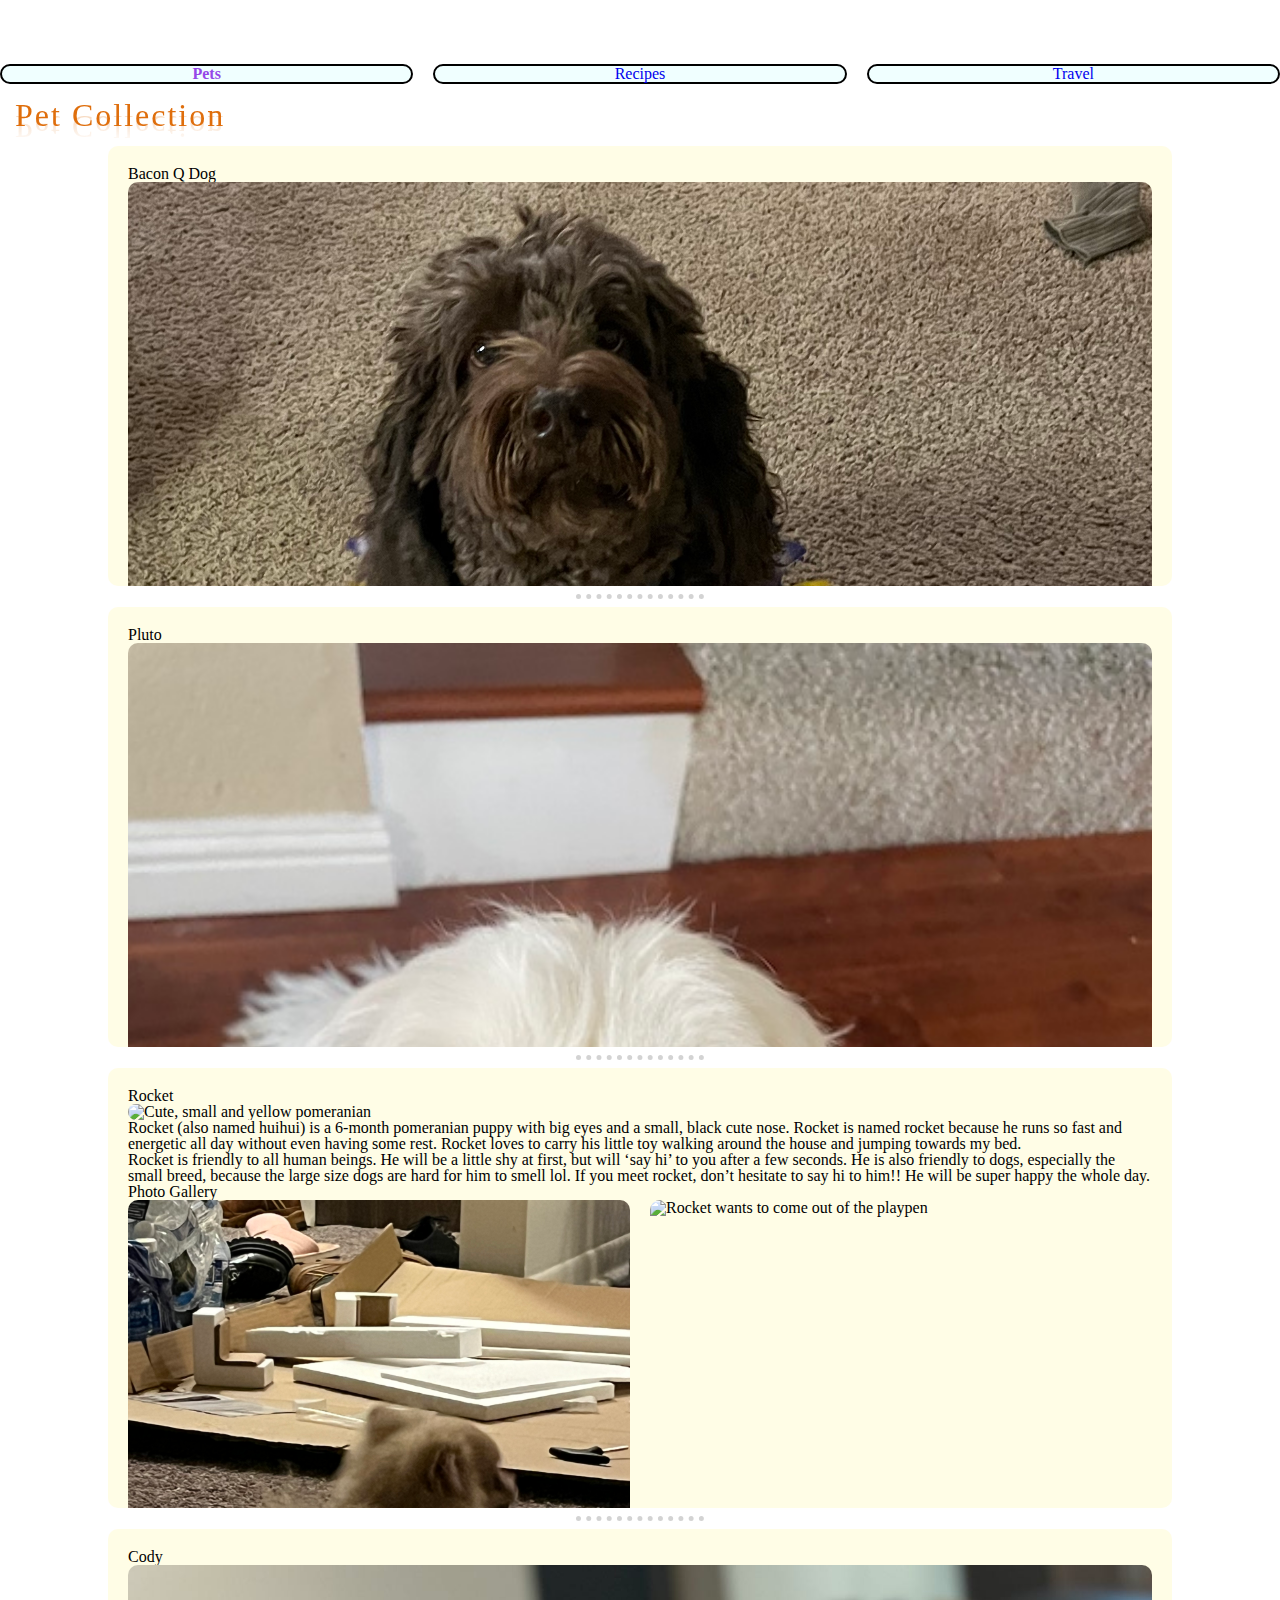
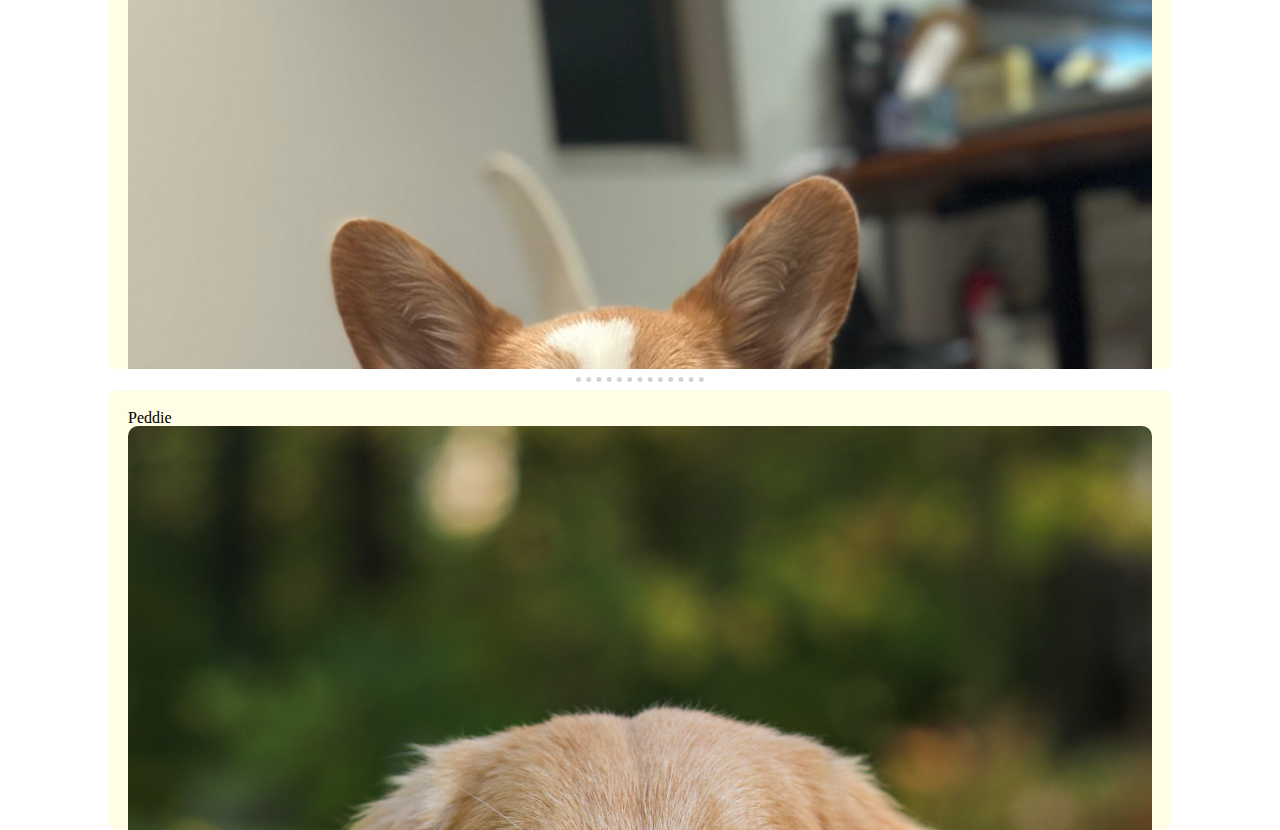
==== index.html @ 74a6d1fb "Add files via upload" ====
<!DOCTYPE html>
<html lang="en">
  <head>
    <meta charset="UTF-8" />
    <meta name="viewport" content="width=device-width, initial-scale=1.0" />
    <title>Pets</title>
    <link rel="stylesheet" type="text/css" href="css/html5reset.css" />
    <link rel="stylesheet" type="text/css" href="css/style.css" />
  </head>
  <body>
    <a href="#main">Skip to Main Content</a>
    <nav>
      <div>
        <a class="current" href="index.html">Pets</a>
        <a href="recipes.html">Recipes</a>
        <a href="travel.html">Travel</a>
      </div>
    </nav>
    <main id="main">
      <div class="animation">
        <span style="--i: 1">P</span>
        <span style="--i: 2">e</span>
        <span style="--i: 3">t</span>
        &nbsp;&nbsp;&nbsp;&nbsp;
        <span style="--i: 4">C</span>
        <span style="--i: 5">o</span>
        <span style="--i: 6">l</span>
        <span style="--i: 7">l</span>
        <span style="--i: 8">e</span>
        <span style="--i: 0">c</span>
        <span style="--i: 10">t</span>
        <span style="--i: 11">i</span>
        <span style="--i: 12">o</span>
        <span style="--i: 13">n</span>
      </div>
      <h1>Pet Collection</h1>
      <div class="pet">
        <h2>Bacon Q Dog</h2>
        <img
          src="images/bacon.jpg"
          width="400"
          alt="Brown labradoodle wearing colorful lei"
          tabindex="0"
        />
        <p>
          Bacon Q. Dog is a 9yr old labradoodle. He prefers to spend his days
          lounging among the three different beds/couches that his family has
          gifted him. He enjoys a walk or two around the neighborhood, as long
          as he can pretend that he doesn't see any of the other animals to
          avoid the embarrassment of not wanting to admit he has no wolf-like
          skills in chasing them.
        </p>
        <p>
          At night just as the rest of the family is ready to relax, Bacon
          suddenly wants to release all of his energy. He will place his toys on
          a mini couch and frantically drag the couch around, giving his toys "a
          ride." There is also a lot of rolling. Lots and lots of rolling.
        </p>
        <h3>Photo Gallery</h3>
        <div class="container1">
          <img
            src="images/bacon_bandana.JPG"
            alt="Brown labradoodle wearing an orange bandana"
            tabindex="0"
          />
          <img
            src="images/bacon_graduation.JPG"
            alt="Small labradoodle puppy wearing a graduation cap and gown"
            tabindex="0"
          />
          <video controls>
            <source src="images/bacon_agility.mov" />
            Your browser does not support the video tag. This was a video of a
            girl and dog demonstrating a sit and stay procedure
          </video>
          <img
            src="images/bacon_halloween.JPG"
            alt="Brown labradoodle wearing a pirate costume"
            tabindex="0"
          />
        </div>

        <h3>❤️Likes</h3>
        <ul>
          <li>Belly rubs</li>
          <li>Playing tug-of-war</li>
          <li>Sneaking onto the couch</li>
        </ul>
      </div>

      <hr />

      <div class="pet">
        <h2>Pluto</h2>
        <img
          src="images/pluto.jpg"
          width="200"
          alt="White dog looking up"
          tabindex="0"
        />
        <p>
          Pluto is a five year old rescue dog of an unknown breed. He was found
          wandering alone and taken to the Valley Humane Society where he found
          his new family. From a young age, Pluto always had a special
          personality, he was known for being very very lazy! He spends most of
          his time staring out the window to keep watch of his house. Don’t let
          the laziness fool you because Pluto defends his family from the
          mailman and squirrels every single day.
        </p>
        <p>
          Aside from his job as defender of the house, Pluto likes to have fun.
          Pluto’s favorite part of the day is his daily walk. Sometimes he even
          gets to go to the park and meet his neighbors. He also loves his toy
          duck, and only his toy duck. As a dog, it's in his nature to hunt and
          so he makes sure to get some practice with his toy duck.
        </p>
        <h3>Photo Gallery</h3>
        <div class="container1">
          <img
            src="images/pluto_cookie.JPG"
            width="200"
            alt="Pluto is standing up to eat a cookie"
            tabindex="0"
          />
          <img
            src="images/pluto_sleeping.jpg"
            width="200"
            alt="Pluto is sleeping on bed"
            tabindex="0"
          />
          <img
            src="images/pluto_walk.jpg"
            width="200"
            alt="Pluto is on a walking trail"
            tabindex="0"
          />
          <img
            src="images/pluto_sitting.jpg"
            width="200"
            alt="Pluto is sitting and posed on top of a table"
            tabindex="0"
          />
        </div>
        <h3>💜Likes</h3>
        <ul>
          <li>Eating his bone</li>
          <li>Going to the beach</li>
          <li>Playing with his toy duck</li>
        </ul>
      </div>

      <hr />

      <div class="pet">
        <h2>Rocket</h2>
        <img
          src="images/rocket_primary.jpg"
          width="200"
          alt="Cute, small and yellow pomeranian"
          tabindex="0"
        />
        <p>
          Rocket (also named huihui) is a 6-month pomeranian puppy with big eyes
          and a small, black cute nose. Rocket is named rocket because he runs
          so fast and energetic all day without even having some rest. Rocket
          loves to carry his little toy walking around the house and jumping
          towards my bed.
        </p>
        <p>
          Rocket is friendly to all human beings. He will be a little shy at
          first, but will ‘say hi’ to you after a few seconds. He is also
          friendly to dogs, especially the small breed, because the large size
          dogs are hard for him to smell lol. If you meet rocket, don’t hesitate
          to say hi to him!! He will be super happy the whole day.
        </p>
        <h3>Photo Gallery</h3>
        <div class="container1">
          <img
            src="images/rocket_dinner.jpg"
            width="200"
            alt="Rocket is eating his dinner"
            tabindex="0"
          />
          <img
            src="images/rocket_wants_to_go_out.jpg"
            width="200"
            alt="Rocket wants to come out of the playpen"
            tabindex="0"
          />
          <video width="200" controls>
            <source src="images/rocket_kitchen_clip.mp4" />
            Rocket is trying to hunt the kitchen clip
          </video>
          <img
            src="images/rocket_childhood.jpg"
            width="200"
            alt="Rocket is in his childhood"
            tabindex="0"
          />
        </div>
        <h3>🧡 Likes</h3>
        <ul>
          <li>Chewing bones</li>
          <li>Running</li>
          <li>Chasing</li>
        </ul>
      </div>

      <hr />

      <div class="pet">
        <h2>Cody</h2>
        <img
          src="images/cody.jpg"
          width="200"
          alt="Cody at home"
          tabindex="0"
        />
        <p>
          Cody is a 7yr old Pembroke Corgi. He was born in Cavalier Farms,
          Seattle. He prefers to spend his days lounging on the bean bag. Every
          day, he enjoys two walks around the neighborhood and likes to make
          friends with other doggie friends. If lucky enough, he might see the
          cyclist, but he is not allowed to give chase.
        </p>
        <p>
          Cody loves traveling. He enjoys walking on the beach and taking sun
          naps. But he hates cold weather. He would like to stay at home
          lounging by the fireplace in winter.
        </p>
        <h3>Photo Gallery</h3>
        <div class="container1">
          <img
            src="images/cody_play.jpg"
            width="200"
            alt="Cody lying on the ground making faces"
            tabindex="0"
          />
          <img
            src="images/cody_deathvalley.jpg"
            width="200"
            alt="Cody visiting Badwater Basin in Death Valley National Park"
            tabindex="0"
          />
          <img
            src="images/cody_sea.jpg"
            width="200"
            alt="Cody having a walk by the sea"
            tabindex="0"
          />
          <img
            src="images/cody_fireplace.jpg"
            width="200"
            alt="Cody lounging by the fireplace in winter"
            tabindex="0"
          />
        </div>
        <h3>💛 Likes</h3>
        <ul>
          <li>Traveling</li>
          <li>Lounging</li>
          <li>Tennis balls</li>
        </ul>
      </div>

      <hr />

      <div class="pet">
        <h2>Peddie</h2>
        <img
          src="images/peddie_smile.jpg"
          width="200"
          alt="A cute naughty golden retriever"
          tabindex="0"
        />
        <p>
          Peddie, the Golden Retriever, is a charming and lively companion known
          for his beautiful coat and playful nature. He's a perfect partner for
          outdoor fun, loved for his loyalty and gentle disposition.
        </p>
        <p>
          Peddie's intelligence and friendly demeanor make him a beloved member
          of his family and a source of joy for everyone who knows him.
        </p>
        <h3>Photo Gallery</h3>
        <div class="container1">
          <img
            src="images/peddie_play.jpg"
            width="200"
            alt="Peddie is playing in the snow"
            tabindex="0"
          />
          <img
            src="images/peddie_swim.jpg"
            width="200"
            alt="Peddie is swimming in a lake"
            tabindex="0"
          />
          <img
            src="images/peddie_sleep.jpg"
            width="200"
            alt="Peddie loves sleeping on the couch"
            tabindex="0"
          />
          <img
            src="images/peddie.jpg"
            width="200"
            alt="Peddie looks at you"
            tabindex="0"
          />
        </div>
        <h3>💙 Likes</h3>
        <ul>
          <li>Swimming</li>
          <li>Running in the park</li>
          <li>Meeting new friends</li>
        </ul>
      </div>
    </main>
  </body>
</html>
---- css/style.css ----
html {
  scroll-behavior: smooth;
}

body > a:first-child {
  position: absolute;
  top: -50px;
}

body > a:first-child:focus {
  position: absolute;
  top: 30px;
}

.current,
.current:focus {
  color: rgb(149, 71, 232);
  font-weight: bold;
}

h1,
h2,
h3 {
  font-family: Georgia, "Times New Roman", Times, serif;
}

h1 {
  display: none;
}

.container1,
.container3 {
  width: 100%;
  display: grid;
  grid-template-columns: 1fr 1fr;
  gap: 20px;
}

.container2 {
  display: grid;
  grid-template-columns: 1fr 1fr 1fr;
  gap: 5px;
}

img,
video {
  width: 100%;
  height: 100%;
  margin: auto;
  border-radius: 10px;
  object-fit: cover;
}

nav div {
  /* display: flex;
  width: 100%;
  background-color: azure;
  justify-content: space-between; */
  display: grid;
  grid-template-columns: 1fr 1fr 1fr;
  gap: 20px;
  text-align: center;
  margin-top: 5%;
}

nav div a {
  background-color: azure;
  border: 2px solid black;
  border-radius: 10px;
  /* padding: 5px; */
  text-decoration: none;
}

.pet,
.recipe,
.travel {
  display: grid;
  width: 80%;
  height: 400px;
  margin: auto;
  background: rgb(255, 253, 230);
  border-radius: 10px;
  padding: 20px;
  overflow: scroll;
}

.recipe {
  background-color: #fceee9;
}

.travel {
  background-color: rgb(255, 236, 210);
}

hr {
  border-style: dotted none none;
  border-color: lightgray;
  border-width: 5px;
  width: 10%;
}

figure {
  margin-inline: 0px;
  width: 100%;
  max-height: 60%;
  object-fit: cover;
}
figcaption {
  text-align: center;
  overflow: auto;
}
.longimg {
  width: 100%;
  height: 70%;
  margin: auto;
  border-radius: 10px;
  object-fit: cover;
}

.animation {
  position: relative;
  margin: 15px;
  -webkit-box-reflect: below -20px linear-gradient(transparent, rgba(0, 0, 0, 0.3));
  font-size: 8px;
}
.animation span {
  font-size: 2rem;
  font-family: "Roboto";
  position: relative;
  display: inline-block;
  color: rgb(223, 110, 12);
  text-transform: initial;
  animation: animation 1s 2;
  animation-delay: calc(0.1s * var(--i));
}
@keyframes animation {
  0%,
  40%,
  100% {
    transform: translateY(0);
  }
  20% {
    transform: translateY(-20px);
  }
}

@media (prefers-reduced-motion) {
  .gif {
    display: none;
  }
  .static {
    grid-column: 1 / 3;
  }
  .yellowstone {
    width: 80%;
  }
  .animation,
  .animation span {
    display: none;
  }
  h1 {
    display: flex;
    margin: 15px;
    font-size: 2rem;
    font-family: "Roboto";
  }
}
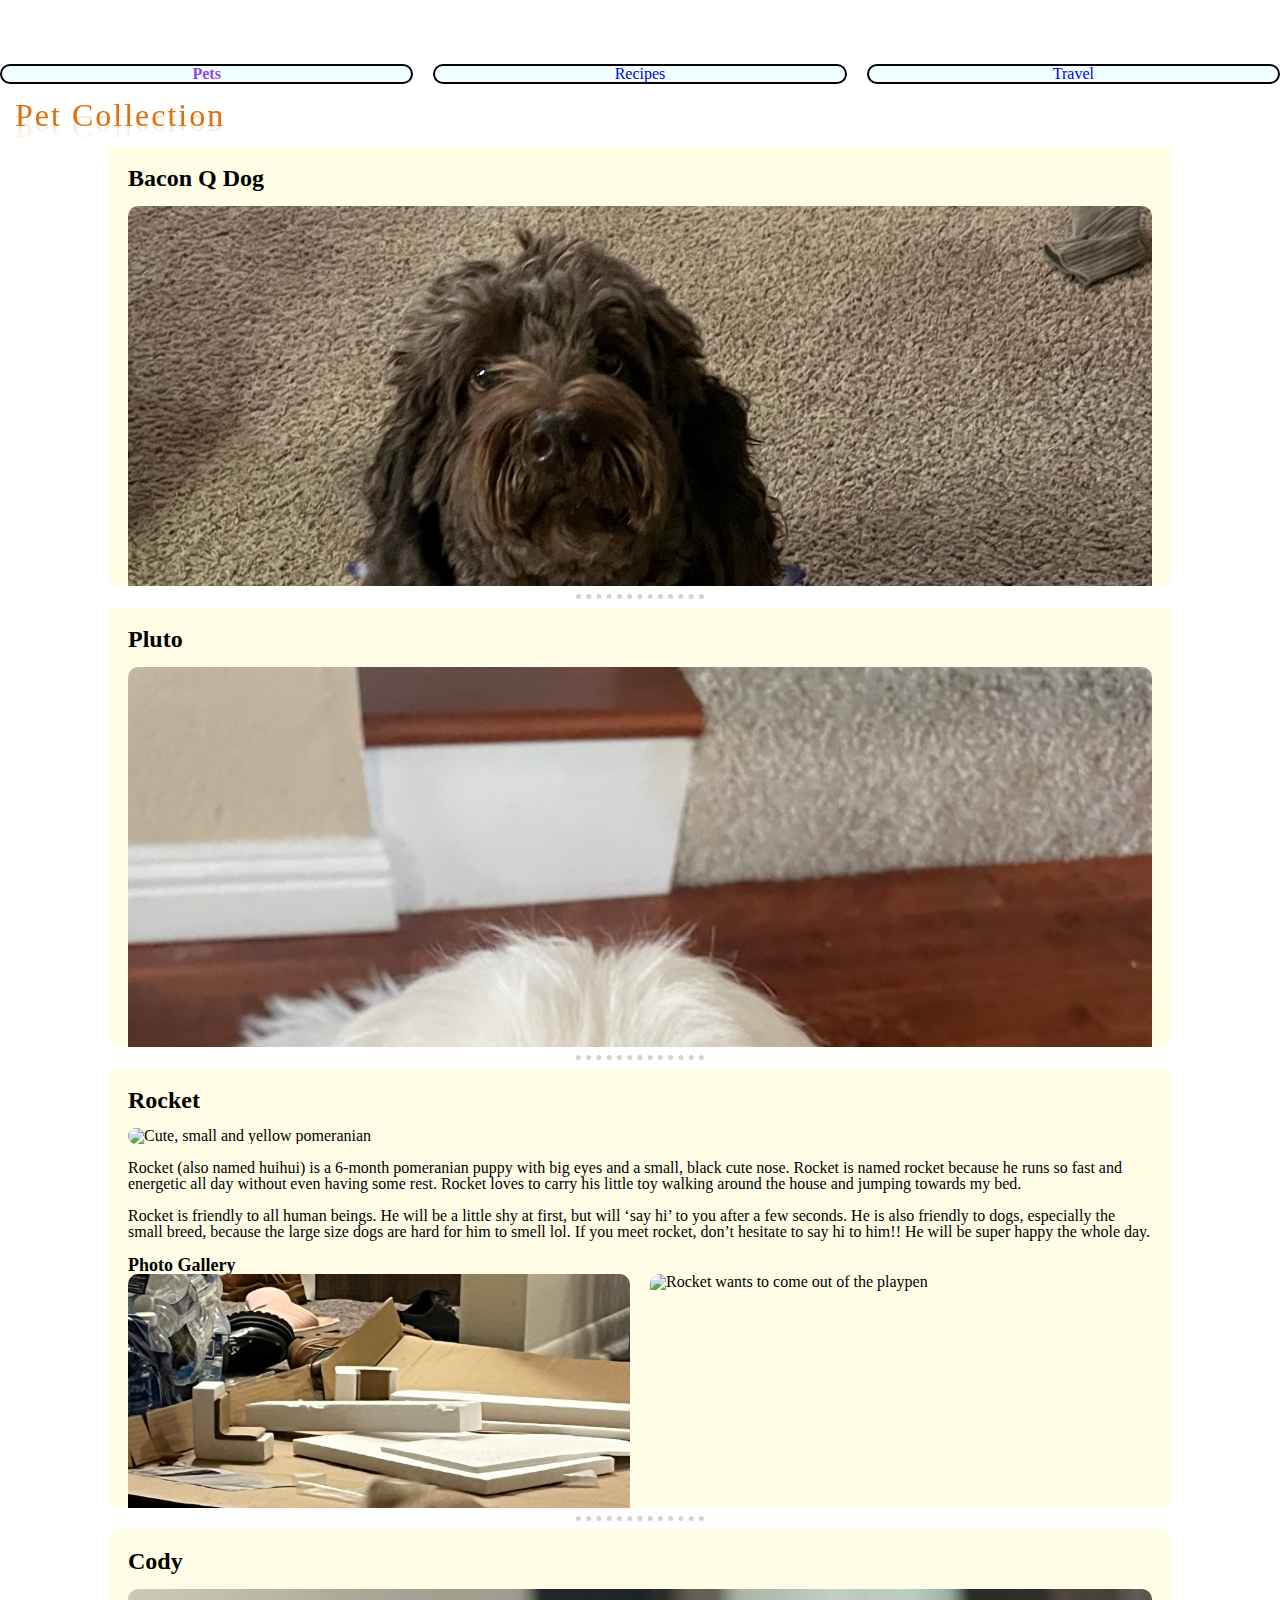
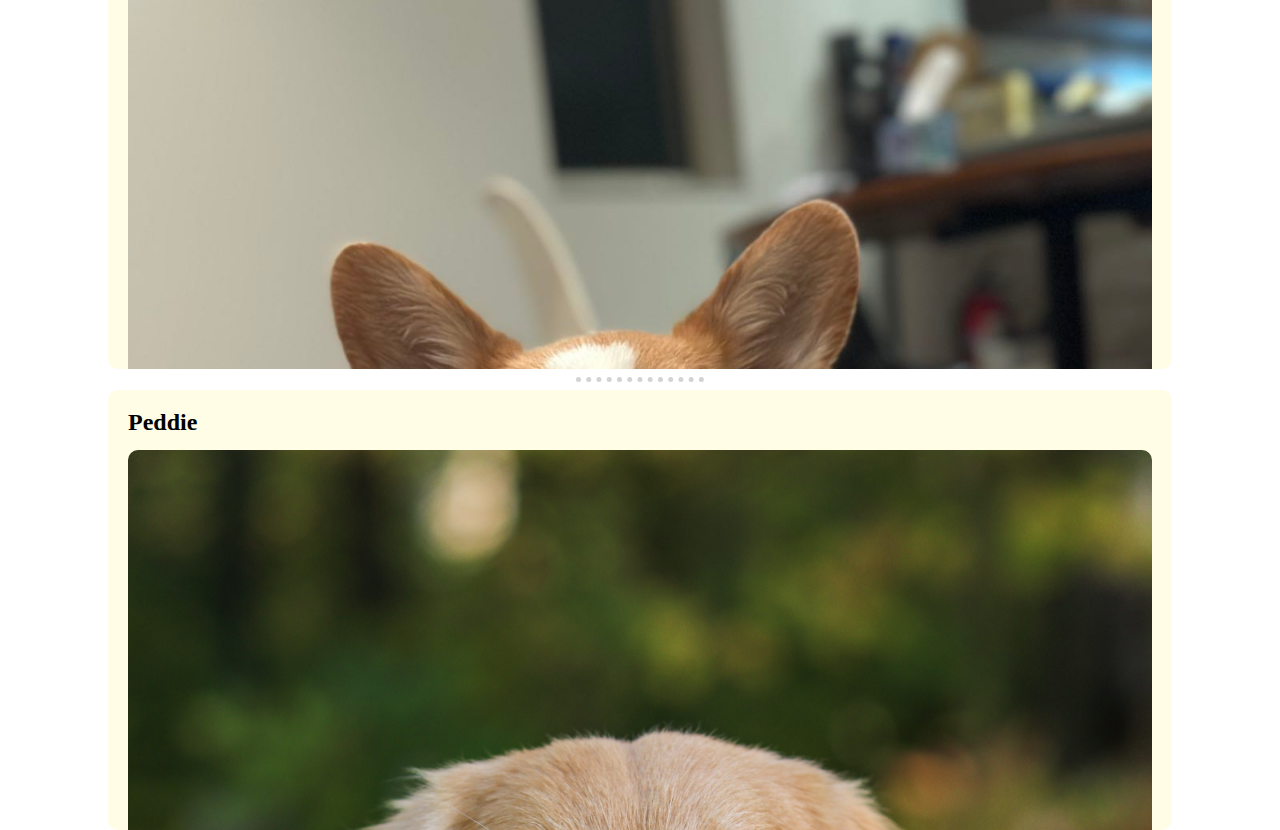
==== commit fc58412d: "Add files via upload" ====
--- a/index.html
+++ b/index.html
@@ -36,12 +36,14 @@
       <h1>Pet Collection</h1>
       <div class="pet">
         <h2>Bacon Q Dog</h2>
+        <br />
         <img
           src="images/bacon.jpg"
           width="400"
           alt="Brown labradoodle wearing colorful lei"
           tabindex="0"
         />
+        <br />
         <p>
           Bacon Q. Dog is a 9yr old labradoodle. He prefers to spend his days
           lounging among the three different beds/couches that his family has
@@ -50,13 +52,16 @@
           avoid the embarrassment of not wanting to admit he has no wolf-like
           skills in chasing them.
         </p>
+        <br />
         <p>
           At night just as the rest of the family is ready to relax, Bacon
           suddenly wants to release all of his energy. He will place his toys on
           a mini couch and frantically drag the couch around, giving his toys "a
           ride." There is also a lot of rolling. Lots and lots of rolling.
         </p>
-        <h3>Photo Gallery</h3>
+        <br />
+        <h3>Photo Gallery</h3>
+        <br />
         <div class="container1">
           <img
             src="images/bacon_bandana.JPG"
@@ -79,9 +84,10 @@
             tabindex="0"
           />
         </div>
-
+        <br />
         <h3>❤️Likes</h3>
-        <ul>
+        <br />
+        <ul class="likes">
           <li>Belly rubs</li>
           <li>Playing tug-of-war</li>
           <li>Sneaking onto the couch</li>
@@ -92,12 +98,14 @@
 
       <div class="pet">
         <h2>Pluto</h2>
+        <br />
         <img
           src="images/pluto.jpg"
           width="200"
           alt="White dog looking up"
           tabindex="0"
         />
+        <br />
         <p>
           Pluto is a five year old rescue dog of an unknown breed. He was found
           wandering alone and taken to the Valley Humane Society where he found
@@ -107,6 +115,7 @@
           the laziness fool you because Pluto defends his family from the
           mailman and squirrels every single day.
         </p>
+        <br />
         <p>
           Aside from his job as defender of the house, Pluto likes to have fun.
           Pluto’s favorite part of the day is his daily walk. Sometimes he even
@@ -114,7 +123,9 @@
           duck, and only his toy duck. As a dog, it's in his nature to hunt and
           so he makes sure to get some practice with his toy duck.
         </p>
-        <h3>Photo Gallery</h3>
+        <br />
+        <h3>Photo Gallery</h3>
+        <br />
         <div class="container1">
           <img
             src="images/pluto_cookie.JPG"
@@ -141,8 +152,9 @@
             tabindex="0"
           />
         </div>
+        <br />
         <h3>💜Likes</h3>
-        <ul>
+        <ul class="likes">
           <li>Eating his bone</li>
           <li>Going to the beach</li>
           <li>Playing with his toy duck</li>
@@ -153,12 +165,14 @@
 
       <div class="pet">
         <h2>Rocket</h2>
+        <br />
         <img
           src="images/rocket_primary.jpg"
           width="200"
           alt="Cute, small and yellow pomeranian"
           tabindex="0"
         />
+        <br />
         <p>
           Rocket (also named huihui) is a 6-month pomeranian puppy with big eyes
           and a small, black cute nose. Rocket is named rocket because he runs
@@ -166,6 +180,7 @@
           loves to carry his little toy walking around the house and jumping
           towards my bed.
         </p>
+        <br />
         <p>
           Rocket is friendly to all human beings. He will be a little shy at
           first, but will ‘say hi’ to you after a few seconds. He is also
@@ -173,6 +188,7 @@
           dogs are hard for him to smell lol. If you meet rocket, don’t hesitate
           to say hi to him!! He will be super happy the whole day.
         </p>
+        <br />
         <h3>Photo Gallery</h3>
         <div class="container1">
           <img
@@ -198,8 +214,9 @@
             tabindex="0"
           />
         </div>
+        <br />
         <h3>🧡 Likes</h3>
-        <ul>
+        <ul class="likes">
           <li>Chewing bones</li>
           <li>Running</li>
           <li>Chasing</li>
@@ -210,12 +227,14 @@
 
       <div class="pet">
         <h2>Cody</h2>
+        <br />
         <img
           src="images/cody.jpg"
           width="200"
           alt="Cody at home"
           tabindex="0"
         />
+        <br />
         <p>
           Cody is a 7yr old Pembroke Corgi. He was born in Cavalier Farms,
           Seattle. He prefers to spend his days lounging on the bean bag. Every
@@ -223,12 +242,15 @@
           friends with other doggie friends. If lucky enough, he might see the
           cyclist, but he is not allowed to give chase.
         </p>
+        <br />
         <p>
           Cody loves traveling. He enjoys walking on the beach and taking sun
           naps. But he hates cold weather. He would like to stay at home
           lounging by the fireplace in winter.
         </p>
-        <h3>Photo Gallery</h3>
+        <br />
+        <h3>Photo Gallery</h3>
+        <br />
         <div class="container1">
           <img
             src="images/cody_play.jpg"
@@ -255,8 +277,9 @@
             tabindex="0"
           />
         </div>
+        <br />
         <h3>💛 Likes</h3>
-        <ul>
+        <ul class="likes">
           <li>Traveling</li>
           <li>Lounging</li>
           <li>Tennis balls</li>
@@ -267,22 +290,27 @@
 
       <div class="pet">
         <h2>Peddie</h2>
+        <br />
         <img
           src="images/peddie_smile.jpg"
           width="200"
           alt="A cute naughty golden retriever"
           tabindex="0"
         />
+        <br />
         <p>
           Peddie, the Golden Retriever, is a charming and lively companion known
           for his beautiful coat and playful nature. He's a perfect partner for
           outdoor fun, loved for his loyalty and gentle disposition.
         </p>
+        <br />
         <p>
           Peddie's intelligence and friendly demeanor make him a beloved member
           of his family and a source of joy for everyone who knows him.
         </p>
-        <h3>Photo Gallery</h3>
+        <br />
+        <h3>Photo Gallery</h3>
+        <br />
         <div class="container1">
           <img
             src="images/peddie_play.jpg"
@@ -309,8 +337,9 @@
             tabindex="0"
           />
         </div>
+        <br />
         <h3>💙 Likes</h3>
-        <ul>
+        <ul class="likes">
           <li>Swimming</li>
           <li>Running in the park</li>
           <li>Meeting new friends</li>
--- a/css/style.css
+++ b/css/style.css
@@ -26,6 +26,18 @@
 
 h1 {
   display: none;
+}
+h2 {
+  font-size: x-large;
+  font-weight: bold;
+}
+h3 {
+  font-size: large;
+  font-weight: bold;
+}
+.likes,
+.ingredients {
+  text-decoration: underline wavy rgb(64, 188, 230);
 }
 
 .container1,
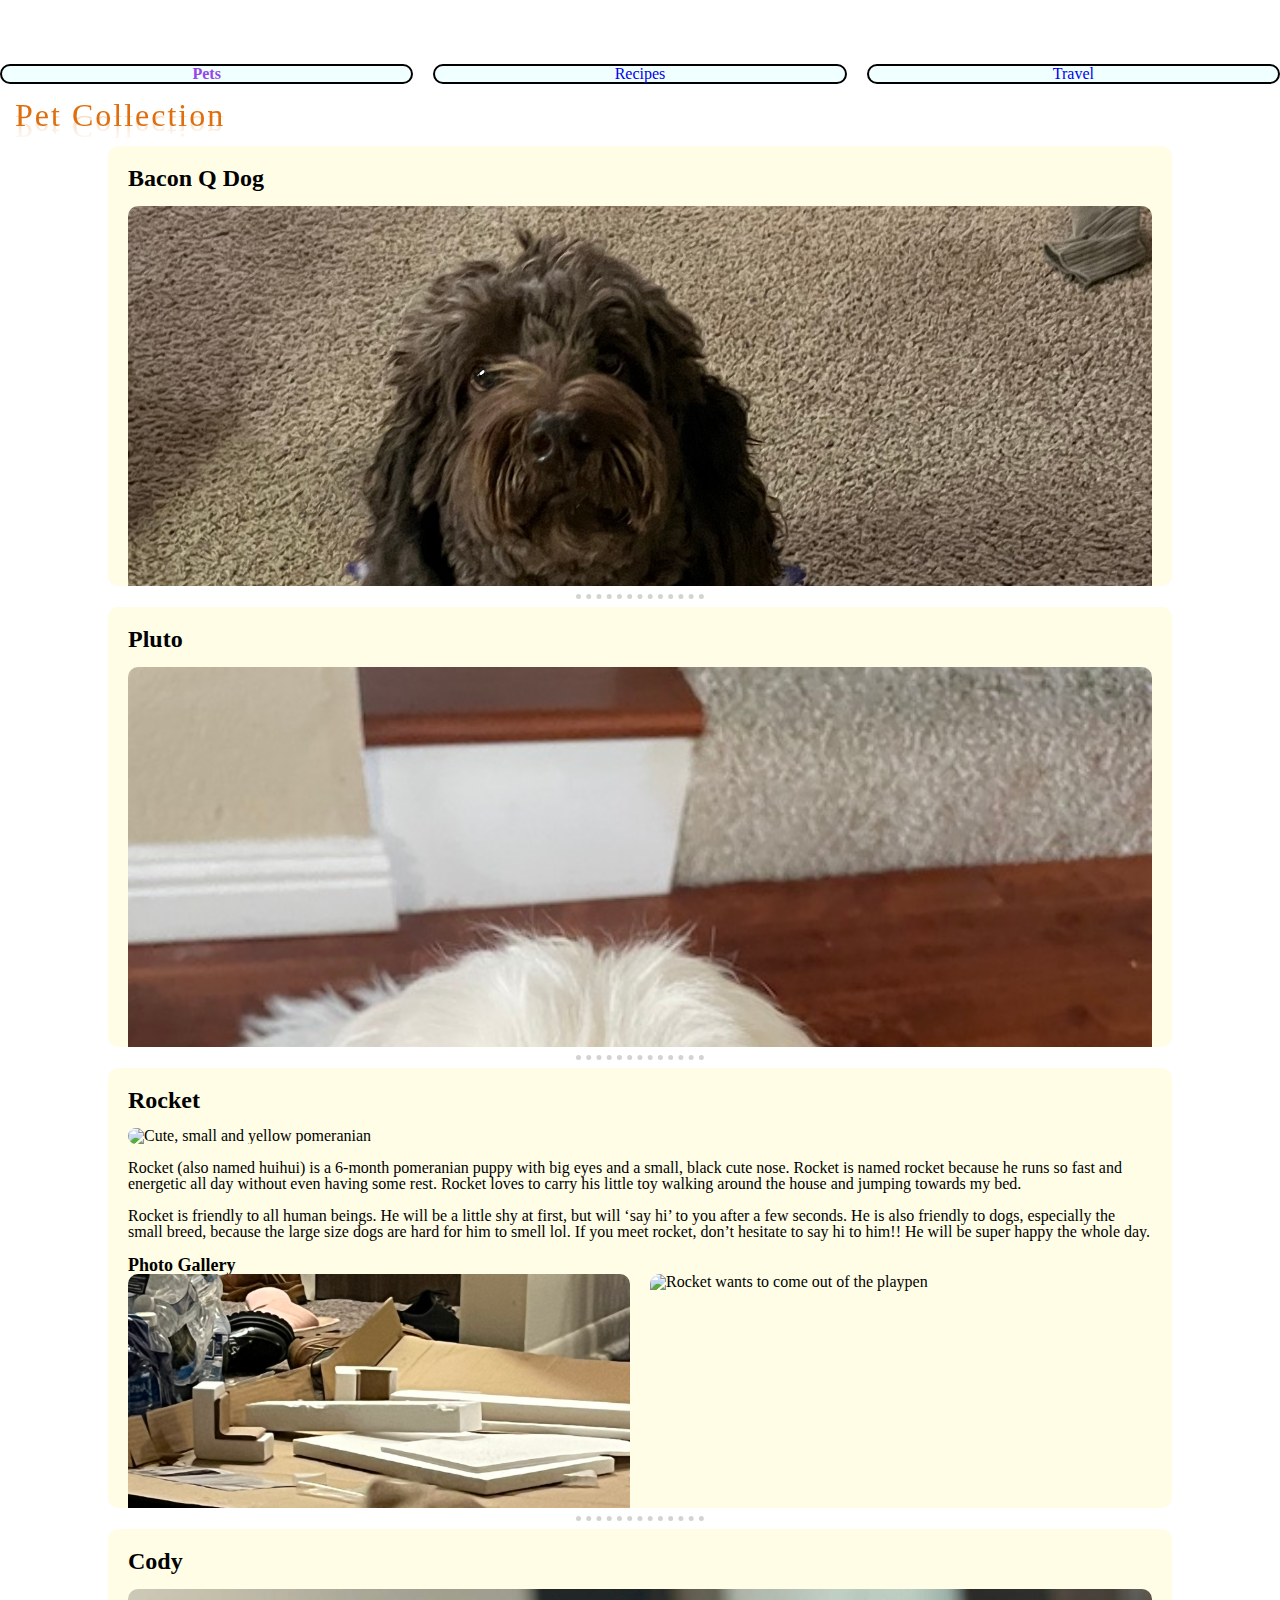
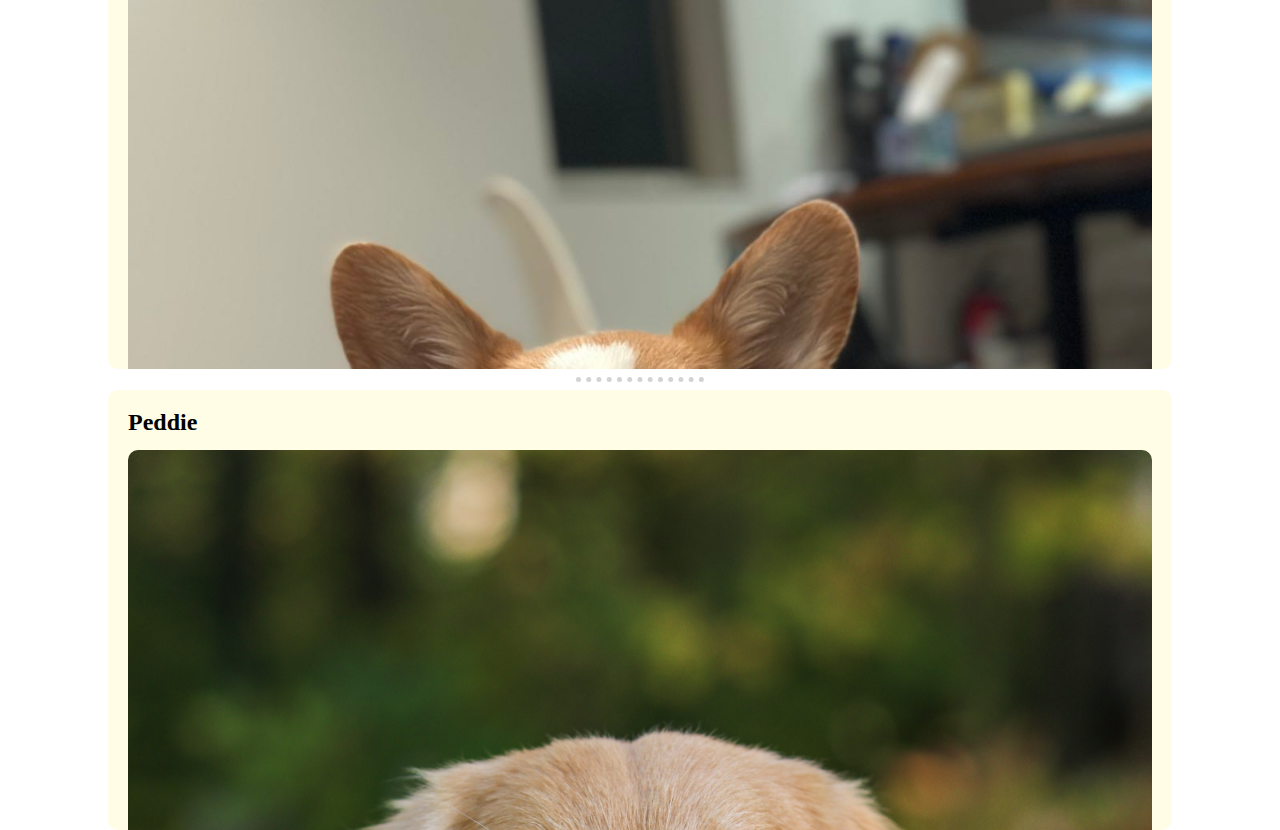
==== commit 8e712ee6: "Add files via upload" ====
--- a/index.html
+++ b/index.html
@@ -17,7 +17,7 @@
       </div>
     </nav>
     <main id="main">
-      <div class="animation">
+      <h1 class="animation">
         <span style="--i: 1">P</span>
         <span style="--i: 2">e</span>
         <span style="--i: 3">t</span>
@@ -32,8 +32,8 @@
         <span style="--i: 11">i</span>
         <span style="--i: 12">o</span>
         <span style="--i: 13">n</span>
-      </div>
-      <h1>Pet Collection</h1>
+      </h1>
+      <h1 class="sta">Pet Collection</h1>
       <div class="pet">
         <h2>Bacon Q Dog</h2>
         <br />
--- a/css/style.css
+++ b/css/style.css
@@ -24,9 +24,10 @@
   font-family: Georgia, "Times New Roman", Times, serif;
 }
 
-h1 {
+.sta {
   display: none;
 }
+
 h2 {
   font-size: x-large;
   font-weight: bold;
@@ -170,7 +171,7 @@
   .animation span {
     display: none;
   }
-  h1 {
+  .sta {
     display: flex;
     margin: 15px;
     font-size: 2rem;
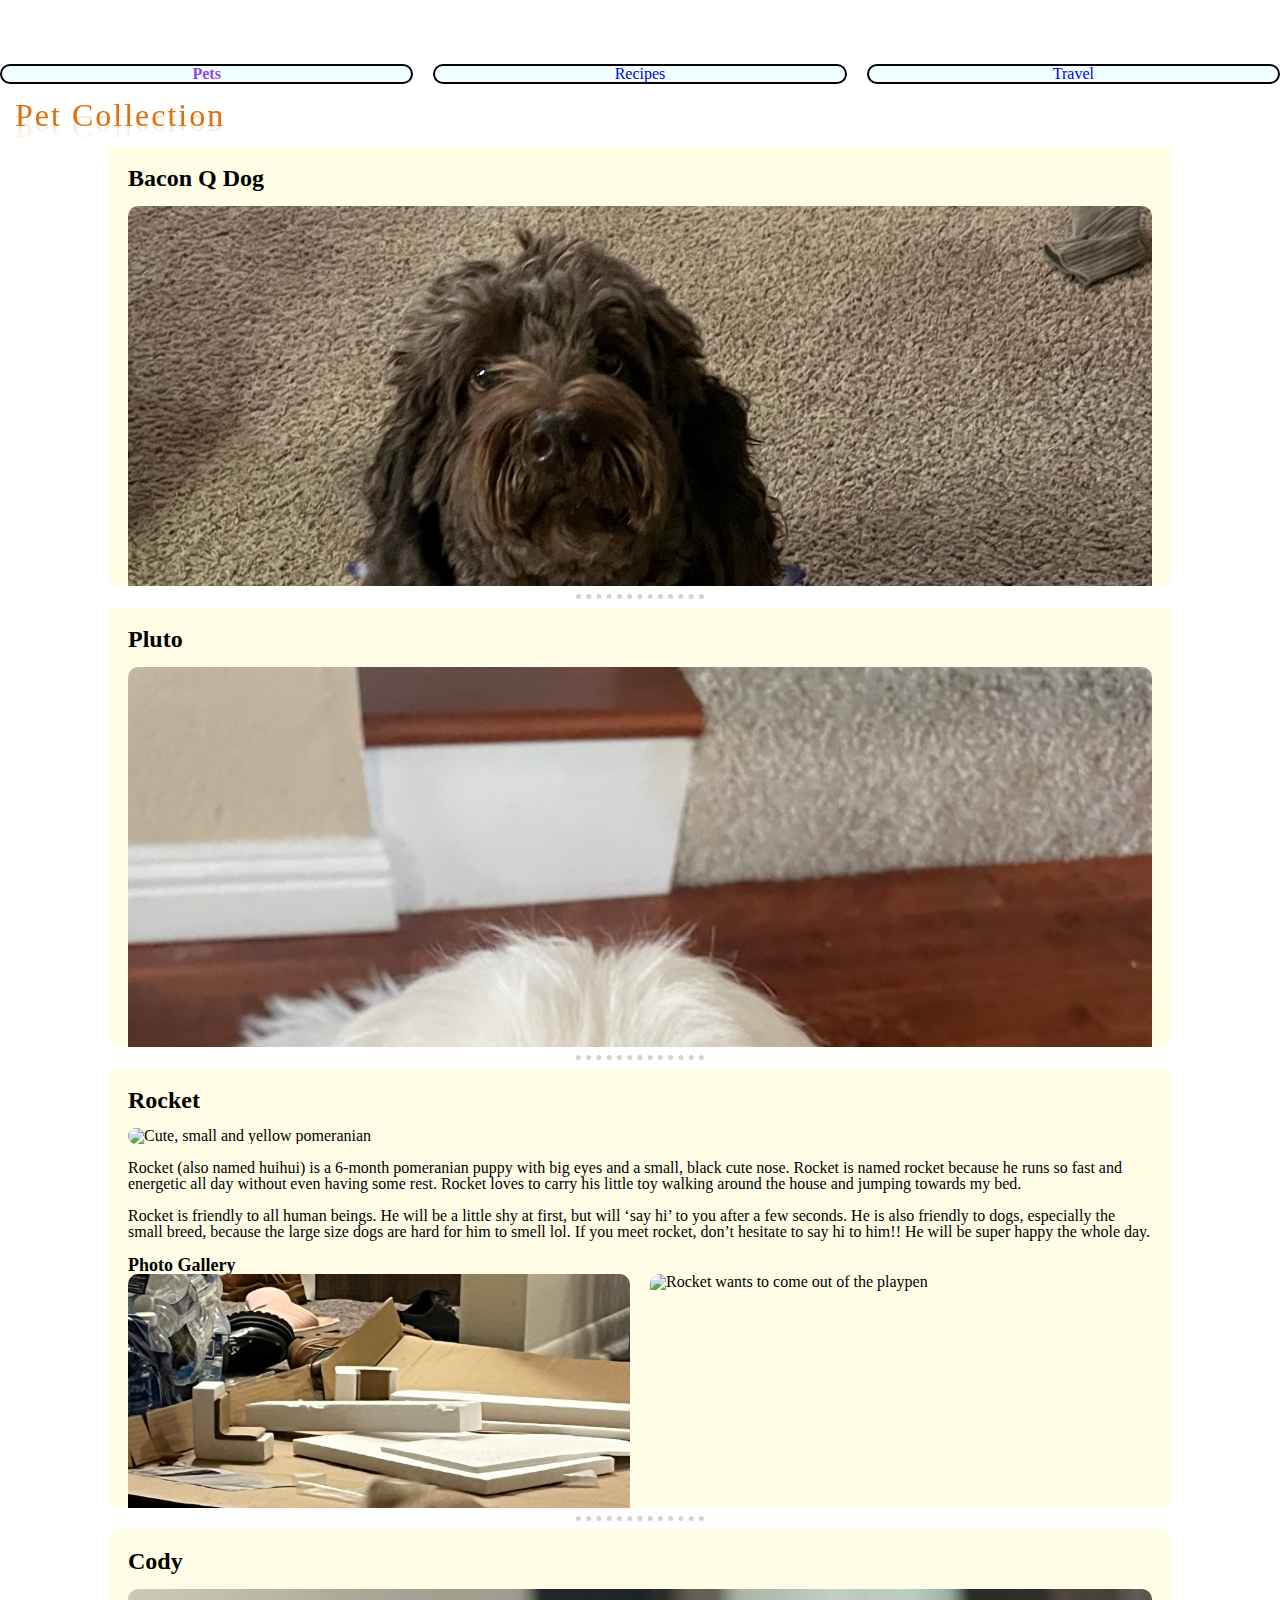
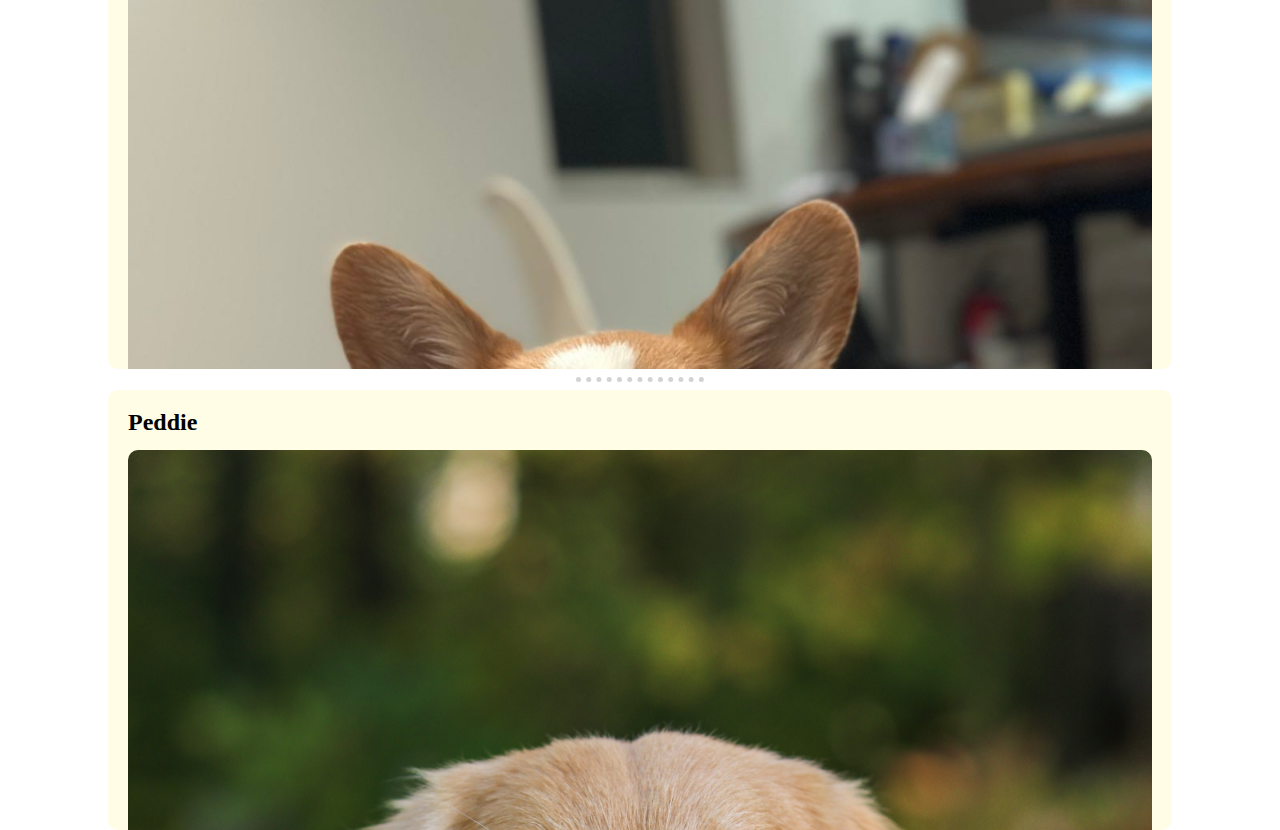
==== commit 7d86fd07: "Add files via upload" ====
--- a/index.html
+++ b/index.html
@@ -33,7 +33,7 @@
         <span style="--i: 12">o</span>
         <span style="--i: 13">n</span>
       </h1>
-      <h1 class="sta">Pet Collection</h1>
+      <h1 class="title">Pet Collection</h1>
       <div class="pet">
         <h2>Bacon Q Dog</h2>
         <br />
@@ -154,6 +154,7 @@
         </div>
         <br />
         <h3>💜Likes</h3>
+        <br />
         <ul class="likes">
           <li>Eating his bone</li>
           <li>Going to the beach</li>
@@ -216,6 +217,7 @@
         </div>
         <br />
         <h3>🧡 Likes</h3>
+        <br />
         <ul class="likes">
           <li>Chewing bones</li>
           <li>Running</li>
@@ -279,6 +281,7 @@
         </div>
         <br />
         <h3>💛 Likes</h3>
+        <br />
         <ul class="likes">
           <li>Traveling</li>
           <li>Lounging</li>
@@ -339,6 +342,7 @@
         </div>
         <br />
         <h3>💙 Likes</h3>
+        <br />
         <ul class="likes">
           <li>Swimming</li>
           <li>Running in the park</li>
--- a/css/style.css
+++ b/css/style.css
@@ -24,7 +24,7 @@
   font-family: Georgia, "Times New Roman", Times, serif;
 }
 
-.sta {
+.title {
   display: none;
 }
 
@@ -38,7 +38,9 @@
 }
 .likes,
 .ingredients {
+  list-style: circle;
   text-decoration: underline wavy rgb(64, 188, 230);
+  padding-left: 20px;
 }
 
 .container1,
@@ -103,6 +105,18 @@
 
 .travel {
   background-color: rgb(255, 236, 210);
+}
+
+.steps > li {
+  list-style: upper-roman;
+  border: dotted gold 2px;
+}
+
+.steps {
+  display: flex;
+  flex-direction: column;
+  gap: 5px;
+  margin: 20px;
 }
 
 hr {
@@ -171,7 +185,7 @@
   .animation span {
     display: none;
   }
-  .sta {
+  .title {
     display: flex;
     margin: 15px;
     font-size: 2rem;
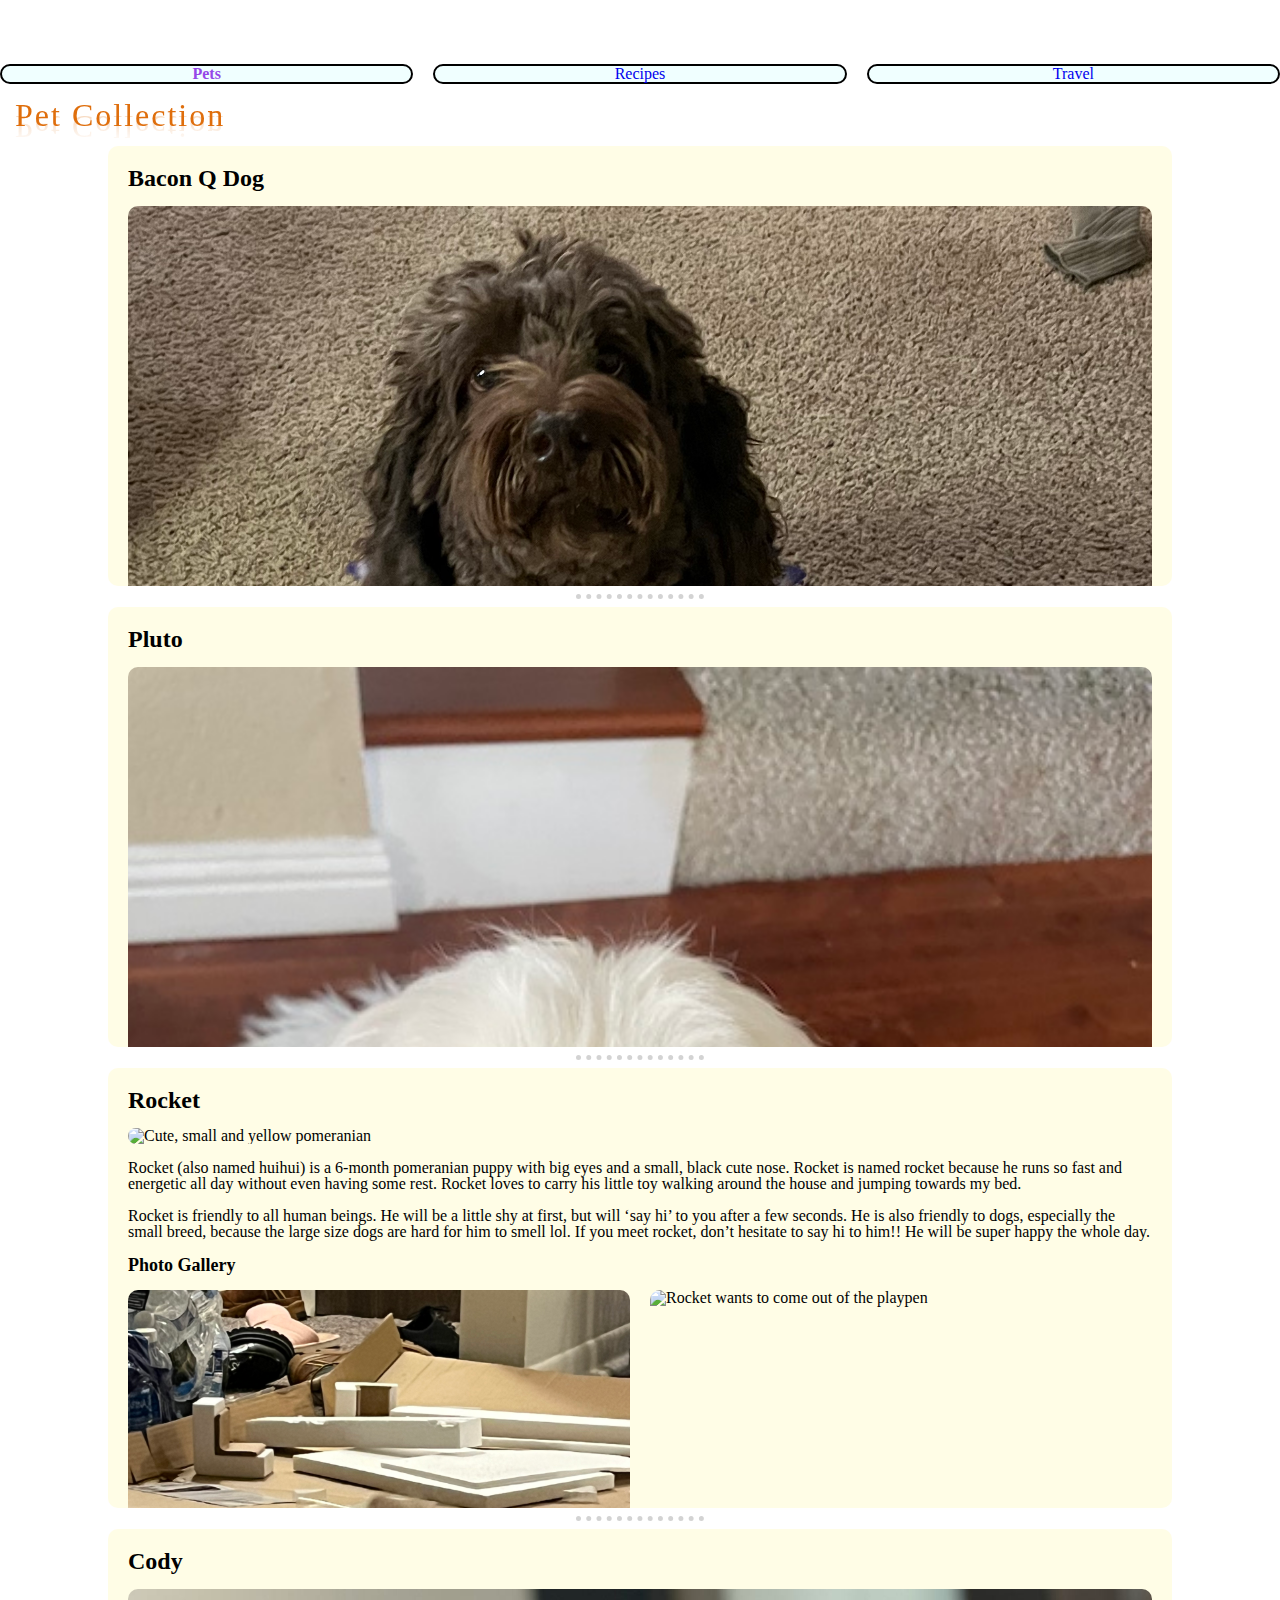
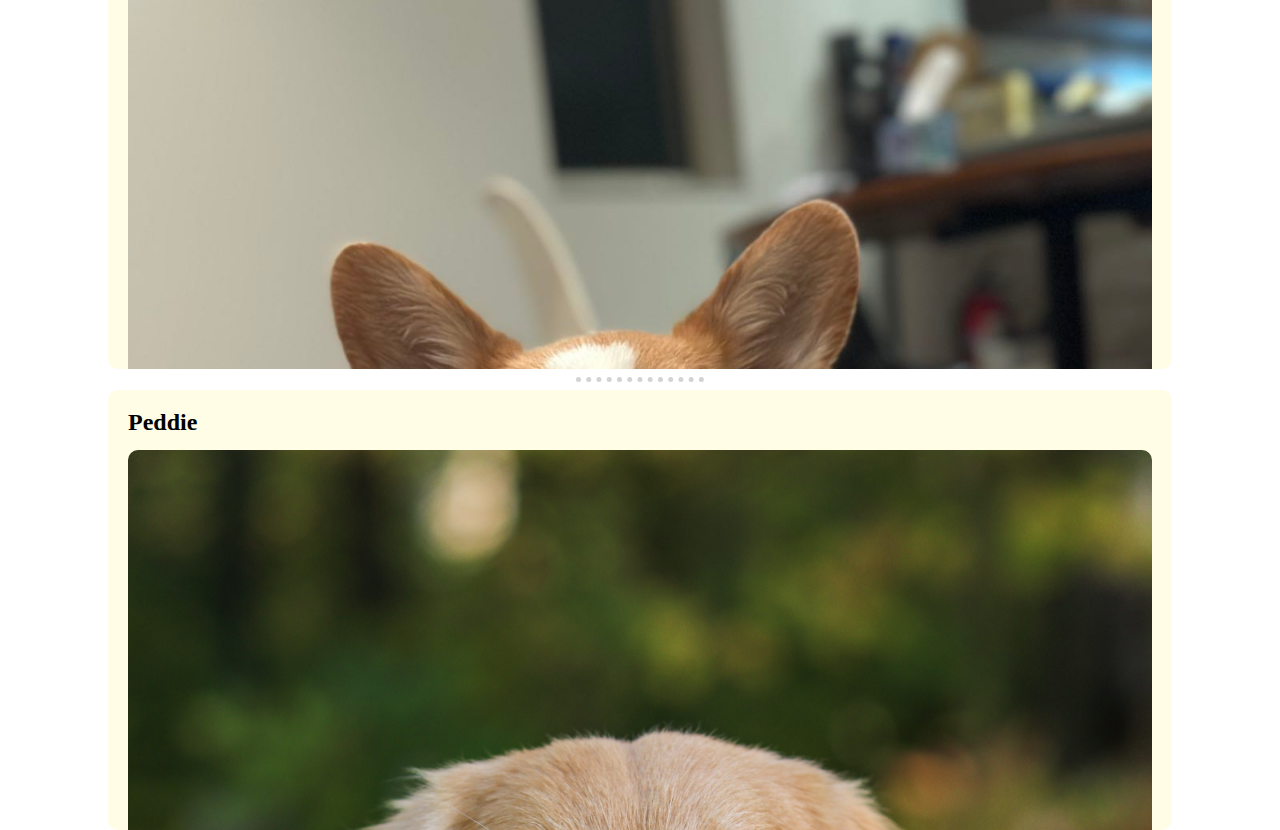
==== commit e4d79af3: "Update index.html" ====
--- a/index.html
+++ b/index.html
@@ -191,6 +191,7 @@
         </p>
         <br />
         <h3>Photo Gallery</h3>
+        <br />
         <div class="container1">
           <img
             src="images/rocket_dinner.jpg"
